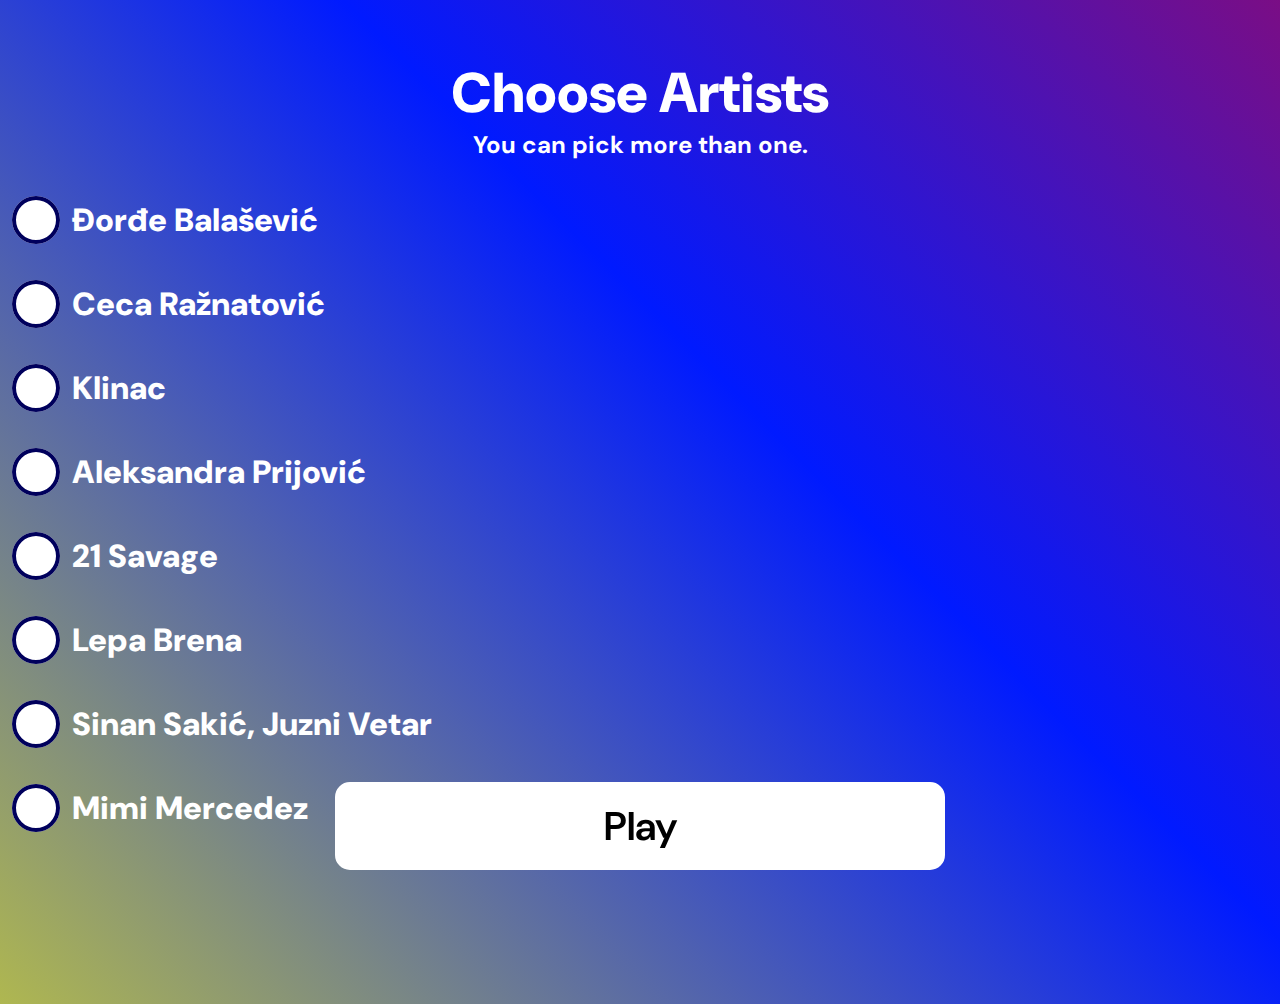
==== artists.html @ e03f7e03 "Design Improvments." ====
<!DOCTYPE html>
<html lang="en">
<head>
    <meta charset="UTF-8">
    <meta name="viewport" content="width=device-width, initial-scale=1.0">
    <link rel="stylesheet" href="artistsStyle.css">
    <title>Song Guess</title>
</head>
<body>
    <div class="top">
        <div class="info">
            <h1 class="name">Choose Artists</h1>
            <h2 class="explain">You can pick more than one.</h2>
            </div>
            <div class="container">
                <form>
                    <label>
                        <input type="checkbox" name="Djordje" value="1" checked/>
                        <span>Đorđe Balašević</span>
                    </label>

                    <label>
                        <input type="checkbox" name="Ceca" value="2" checked/>
                        <span>Ceca Ražnatović</span>
                    </label>

                    <label>
                        <input type="checkbox" name="Klinac" value="3" checked/>
                        <span>Klinac</span>
                    </label>

                    <label>
                        <input type="checkbox" name="Prija" value="4" checked/>
                        <span>Aleksandra Prijović</span>
                    </label> 

                    <label>
                        <input type="checkbox" name="Savage" value="5" checked/>
                        <span>21 Savage</span>
                    </label> 

                    <label>
                        <input type="checkbox" name="Brena" value="6" checked/>
                        <span>Lepa Brena</span>
                    </label> 

                    <label>
                        <input type="checkbox" name="Sinan" value="7" checked/>
                        <span>Sinan Sakić, Juzni Vetar</span>
                    </label> 

                    <label>
                        <input type="checkbox" name="Mimi" value="8" checked/>
                        <span>Mimi Mercedez</span>
                    </label>

                </form>
        </div>
    </div>
    <div class="buttonStart">
        <button id="start">Play</button>
    </div>
      
    <script src="artistsJS.js"></script>
</body>
</html>
---- artistsStyle.css ----
@import url('https://fonts.googleapis.com/css2?family=DM+Sans:ital,opsz,wght@0,9..40,100..1000;1,9..40,100..1000&display=swap');


*,
*:after,
*:before {
    box-sizing: border-box;
}

:root {
    --primary-color: #00005c; /* Change color here. C'mon, try it! */
    --text-color: mix(#ffffff, var(--primary-color), 64%);
}

form {
    display: flex;
    flex-wrap: wrap;
    flex-direction: column;
}

label {
    display: flex;
    cursor: pointer;
    font-weight: 500;
    position: relative;
    overflow: hidden;
    margin-bottom: 0.375em;
    color: rgb(255, 255, 255);
    font-weight: 900;
    font-size: 2em;
}

input {
    position: absolute;
    left: -9999px;
}

input:checked + span {
    background-color: mix(#fff, var(--primary-color), 84%);
}

input:checked + span:before {
    box-shadow: inset 0 0 0 0.4375em var(--primary-color);
}

span {
    display: flex;
    align-items: center;
    padding: 0.375em 0.75em 0.375em 0.375em;
    border-radius: 99em; /* or something higher... */
    transition: 0.25s ease;
}

span:hover {
    background-color: mix(#fff, var(--primary-color), 84%);
}

span:before {
    display: flex;
    flex-shrink: 0;
    content: "";
    background-color: #fff;
    width: 1.5em;
    height: 1.5em;
    border-radius: 50%;
    margin-right: 0.375em;
    transition: 0.25s ease;
    box-shadow: inset 0 0 0 0.125em var(--primary-color);
}

.buttonStart {
    position: -webkit-sticky;
    position: sticky;
    bottom: 0;
    font-size: 20px;
    display: flex;
    justify-content: center;
    padding: 1.5em;
}

button {
    appearance: none;
    background-color: #ffffff;
    border: 2px solid #ffffff;
    border-radius: 15px;
    box-sizing: border-box;
    color: #000000;
    cursor: pointer;
    display: inline-block;
    font-family: "DM Sans", sans-serif;
    font-size: 2em;
    font-weight: 600;
    line-height: normal;
    margin: 0;
    min-height: 60px;
    min-width: 0;
    outline: none;
    padding: 16px 24px;
    text-align: center;
    text-decoration: none;
    transition: all 300ms cubic-bezier(.23, 1, 0.32, 1);
    user-select: none;
    -webkit-user-select: none;
    touch-action: manipulation;
    width: 50%;
    will-change: transform;
}

body {
    background: linear-gradient(45deg,#ffff00,#001aff,#ff0000);
    background-size: 180% 180%;
    animation: gradient-animation 15s ease infinite;
    height: 100vh;
    font-family: "DM Sans", sans-serif;
    display: flex;
    flex-direction: column;
    padding: 0;
    margin: 0;
  }
  
  @keyframes gradient-animation {
    0% {
      background-position: 0% 100%;
    }
    50% {
      background-position: 100% 0%;
    }
    100% {
      background-position: 0% 100%;
    }
}

.name {
    font-weight: 900;
    font-size: 3.5em;
    margin-top: 1em;
    color: white;
    margin-bottom: 0;
}

.info {
    display: flex;
    justify-content: center;
    align-items: center;
    flex-direction: column;
}

.explain {
    margin-top: 0;
    margin-bottom: 1em;
    color: white;
}
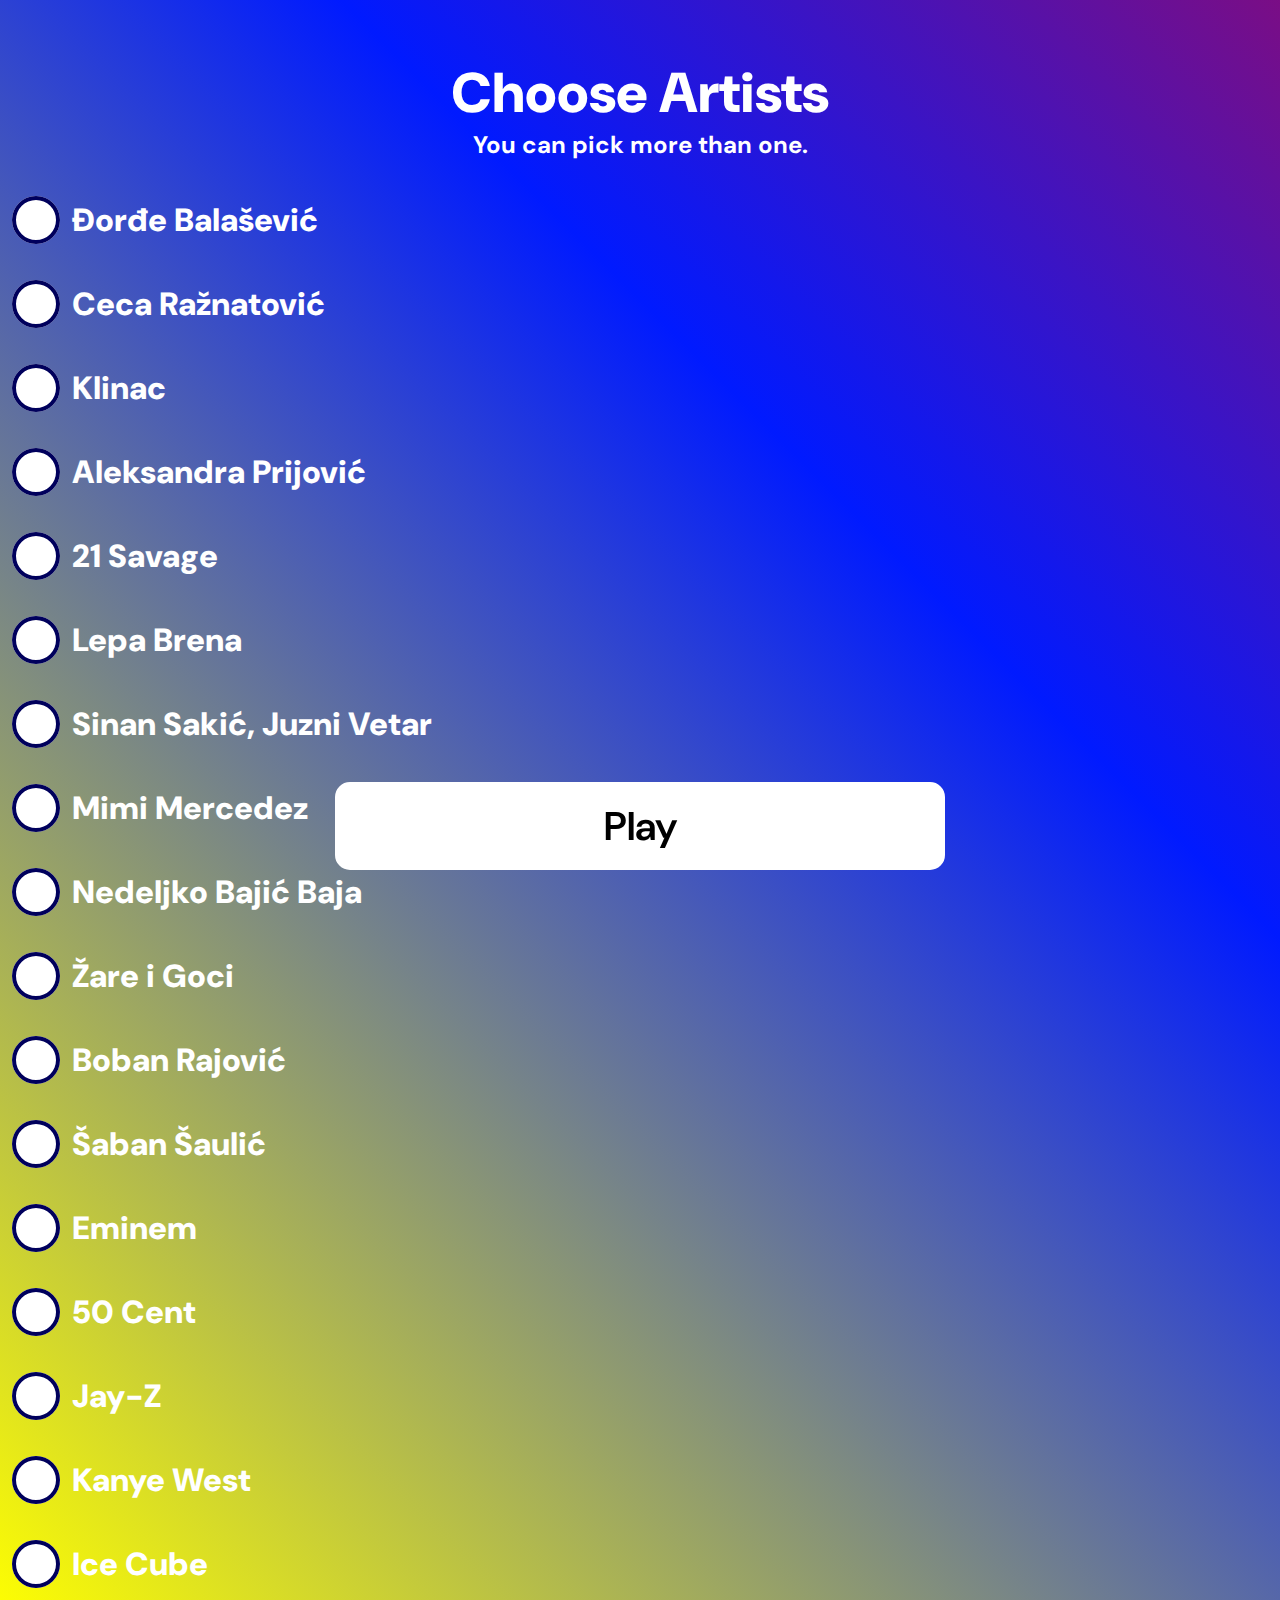
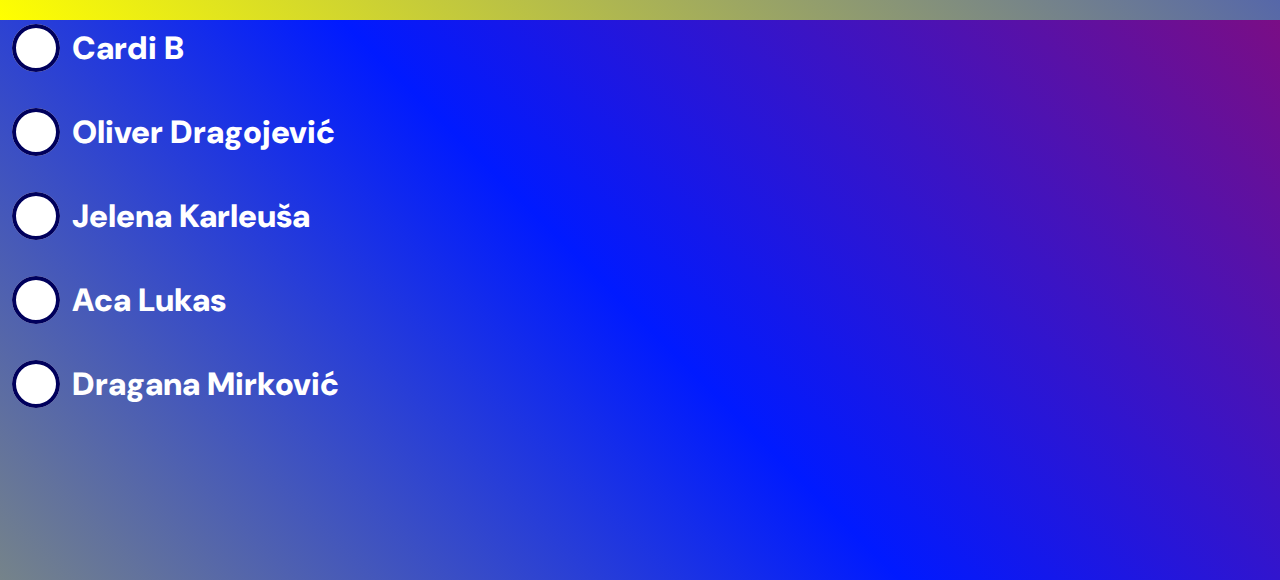
==== commit fc59b1d4: "Added artists." ====
--- a/artists.html
+++ b/artists.html
@@ -54,6 +54,76 @@
                         <span>Mimi Mercedez</span>
                     </label>
 
+                    <label>
+                        <input type="checkbox" name="Nedeljko" value="9" checked/>
+                        <span>Nedeljko Bajić Baja</span>
+                    </label>
+
+                    <label>
+                        <input type="checkbox" name="Goci" value="10" checked/>
+                        <span>Žare i Goci</span>
+                    </label>
+
+                    <label>
+                        <input type="checkbox" name="Boban" value="11" checked/>
+                        <span>Boban Rajović</span>
+                    </label>
+
+                    <label>
+                        <input type="checkbox" name="Saban" value="12" checked/>
+                        <span>Šaban Šaulić</span>
+                    </label>
+
+                    <label>
+                        <input type="checkbox" name="Eminem" value="13" checked/>
+                        <span>Eminem</span>
+                    </label>
+
+                    <label>
+                        <input type="checkbox" name="Cent" value="14" checked/>
+                        <span>50 Cent</span>
+                    </label>
+
+                    <label>
+                        <input type="checkbox" name="Jay" value="15" checked/>
+                        <span>Jay-Z</span>
+                    </label>
+
+                    <label>
+                        <input type="checkbox" name="Kanye" value="16" checked/>
+                        <span>Kanye West</span>
+                    </label>
+
+                    <label>
+                        <input type="checkbox" name="Cube" value="17" checked/>
+                        <span>Ice Cube</span>
+                    </label>
+
+                    <label>
+                        <input type="checkbox" name="Cardi" value="18" checked/>
+                        <span>Cardi B</span>
+                    </label>
+
+                    <label>
+                        <input type="checkbox" name="Oliver" value="19" checked/>
+                        <span>Oliver Dragojević</span>
+                    </label>
+
+                    <label>
+                        <input type="checkbox" name="Jelena" value="20" checked/>
+                        <span>Jelena Karleuša</span>
+                    </label>
+
+                    <label>
+                        <input type="checkbox" name="Aca" value="21" checked/>
+                        <span>Aca Lukas</span>
+                    </label>
+
+                    <label>
+                        <input type="checkbox" name="Dragana" value="22" checked/>
+                        <span>Dragana Mirković</span>
+                    </label>
+
                 </form>
         </div>
     </div>
